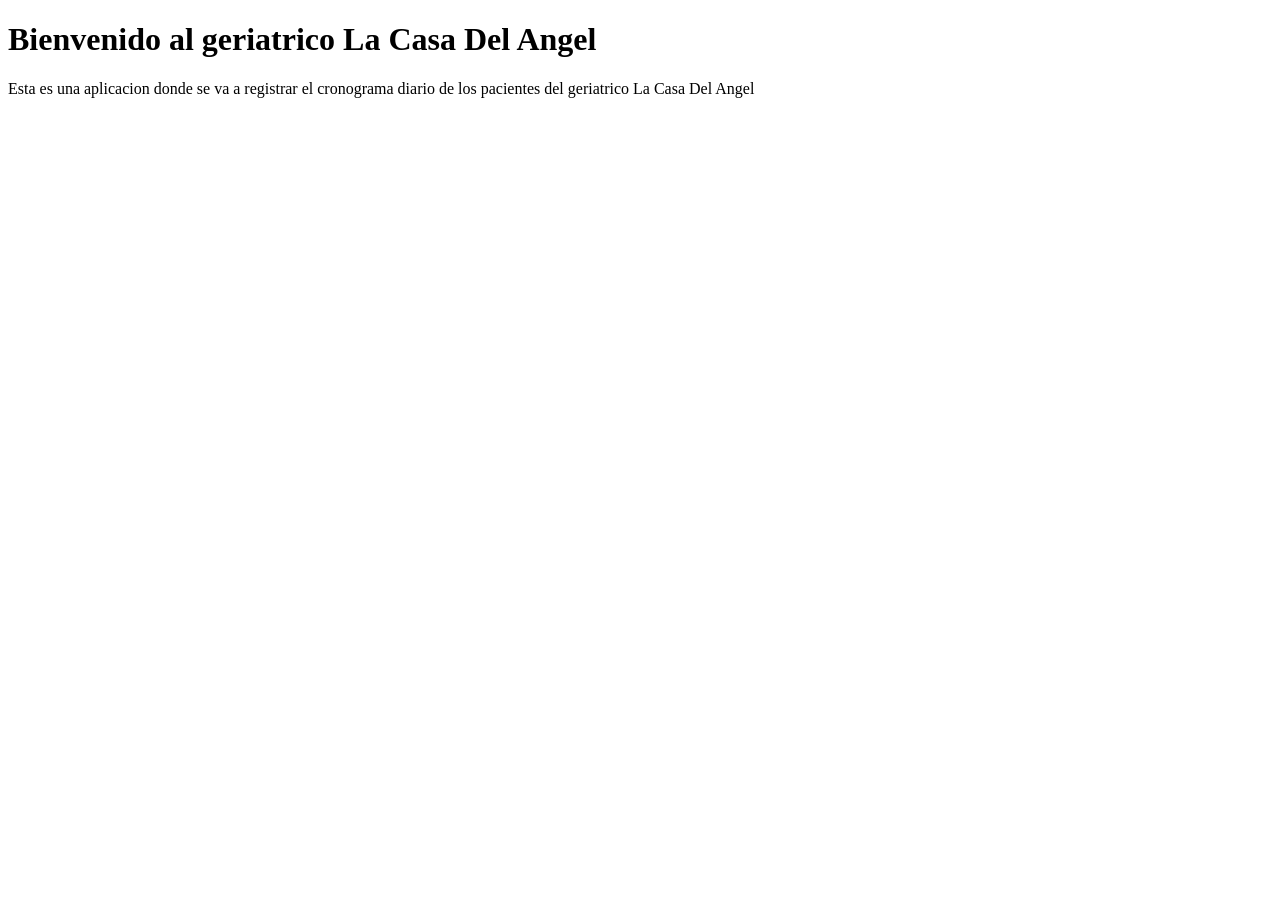
==== static/index.html @ bf0f5bc6 "Elimino carpeta entrega1" ====
<!DOCTYPE html>
<html>
<head><title>Geriatrico La Casa Del Angel</title></head>
<body>
  <h1>Bienvenido al geriatrico La Casa Del Angel</h1>
  <p>Esta es una aplicacion donde se va a registrar el cronograma diario de los pacientes del geriatrico La Casa Del Angel</p>
</body>
</html>
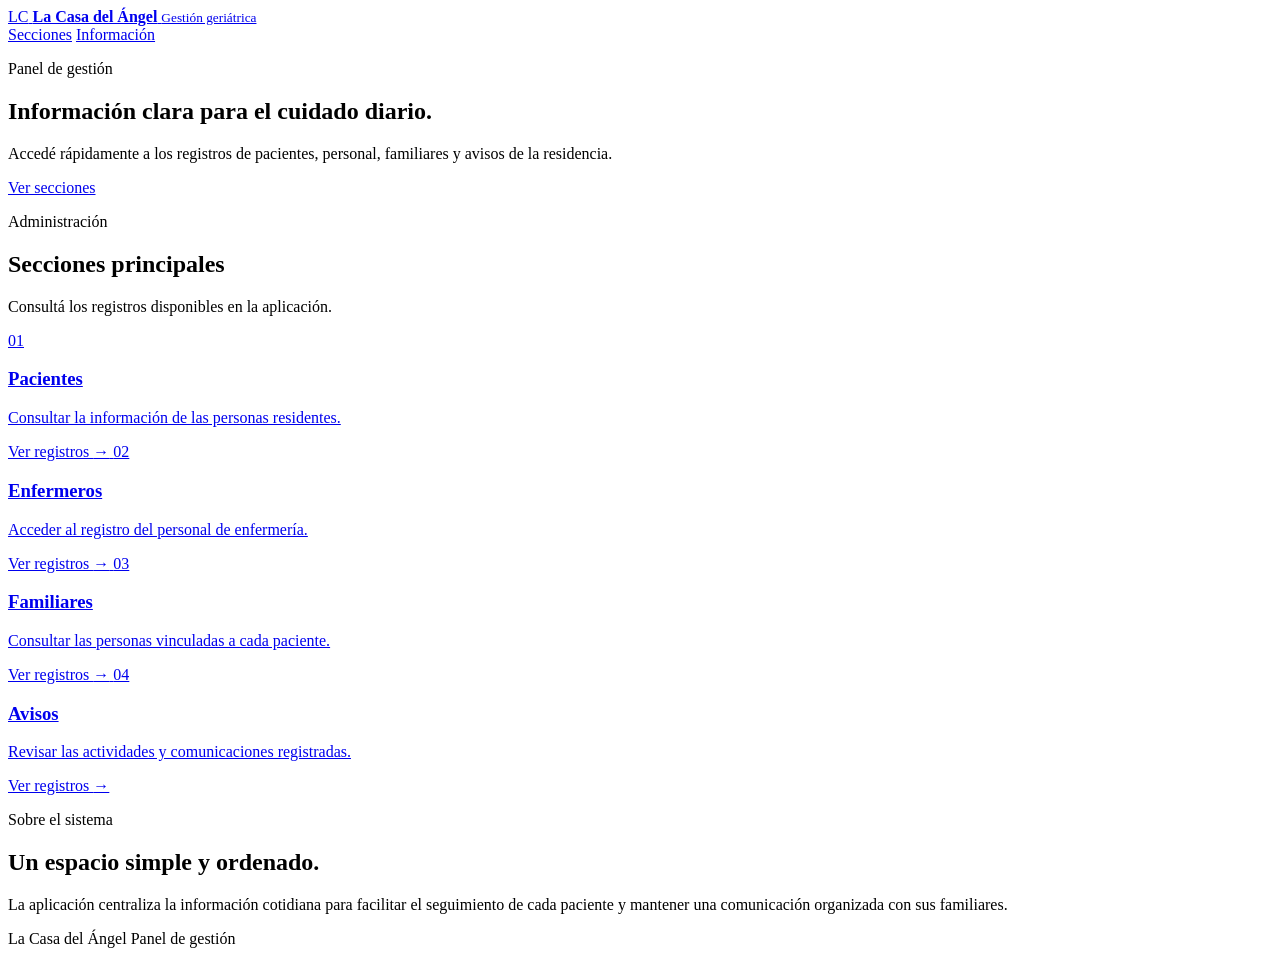
==== commit e603ecdb: "Refactorizar el Makefile y actualizar el README con nuevos comandos; mejorar las comprobaciones de s" ====
--- a/static/index.html
+++ b/static/index.html
@@ -1,8 +1,96 @@
-<!DOCTYPE html>
-<html>
-<head><title>Geriatrico La Casa Del Angel</title></head>
+<!doctype html>
+<html lang="es">
+<head>
+  <meta charset="utf-8">
+  <meta name="viewport" content="width=device-width, initial-scale=1">
+  <meta name="description" content="Panel de gestión del geriátrico La Casa del Ángel">
+  <title>La Casa del Ángel | Inicio</title>
+  <link rel="stylesheet" href="/styles.css">
+</head>
 <body>
-  <h1>Bienvenido al geriatrico La Casa Del Angel</h1>
-  <p>Esta es una aplicacion donde se va a registrar el cronograma diario de los pacientes del geriatrico La Casa Del Angel</p>
+  <header class="site-header">
+    <div class="container header-content">
+      <a class="brand" href="/">
+        <span class="brand-mark" aria-hidden="true">LC</span>
+        <span>
+          <strong>La Casa del Ángel</strong>
+          <small>Gestión geriátrica</small>
+        </span>
+      </a>
+      <nav aria-label="Navegación principal">
+        <a href="#secciones">Secciones</a>
+        <a href="#informacion">Información</a>
+      </nav>
+    </div>
+  </header>
+
+  <main>
+    <section class="hero">
+      <div class="container hero-content">
+        <p class="eyebrow">Panel de gestión</p>
+        <h1>Información clara para el cuidado diario.</h1>
+        <p class="hero-text">
+          Accedé rápidamente a los registros de pacientes, personal, familiares y avisos
+          de la residencia.
+        </p>
+        <a class="button button-primary" href="#secciones">Ver secciones</a>
+      </div>
+    </section>
+
+    <section class="container section" id="secciones">
+      <div class="section-heading">
+        <div>
+          <p class="eyebrow">Administración</p>
+          <h2>Secciones principales</h2>
+        </div>
+        <p class="section-intro">Consultá los registros disponibles en la aplicación.</p>
+      </div>
+
+      <div class="cards">
+        <a class="card" href="/pacientes">
+          <span class="card-number">01</span>
+          <h3>Pacientes</h3>
+          <p>Consultar la información de las personas residentes.</p>
+          <span class="card-link">Ver registros <span aria-hidden="true">→</span></span>
+        </a>
+        <a class="card" href="/enfermeros">
+          <span class="card-number">02</span>
+          <h3>Enfermeros</h3>
+          <p>Acceder al registro del personal de enfermería.</p>
+          <span class="card-link">Ver registros <span aria-hidden="true">→</span></span>
+        </a>
+        <a class="card" href="/familiares">
+          <span class="card-number">03</span>
+          <h3>Familiares</h3>
+          <p>Consultar las personas vinculadas a cada paciente.</p>
+          <span class="card-link">Ver registros <span aria-hidden="true">→</span></span>
+        </a>
+        <a class="card" href="/avisos">
+          <span class="card-number">04</span>
+          <h3>Avisos</h3>
+          <p>Revisar las actividades y comunicaciones registradas.</p>
+          <span class="card-link">Ver registros <span aria-hidden="true">→</span></span>
+        </a>
+      </div>
+    </section>
+
+    <section class="container information" id="informacion">
+      <div>
+        <p class="eyebrow">Sobre el sistema</p>
+        <h2>Un espacio simple y ordenado.</h2>
+      </div>
+      <p>
+        La aplicación centraliza la información cotidiana para facilitar el seguimiento
+        de cada paciente y mantener una comunicación organizada con sus familiares.
+      </p>
+    </section>
+  </main>
+
+  <footer class="site-footer">
+    <div class="container footer-content">
+      <span>La Casa del Ángel</span>
+      <span>Panel de gestión</span>
+    </div>
+  </footer>
 </body>
 </html>
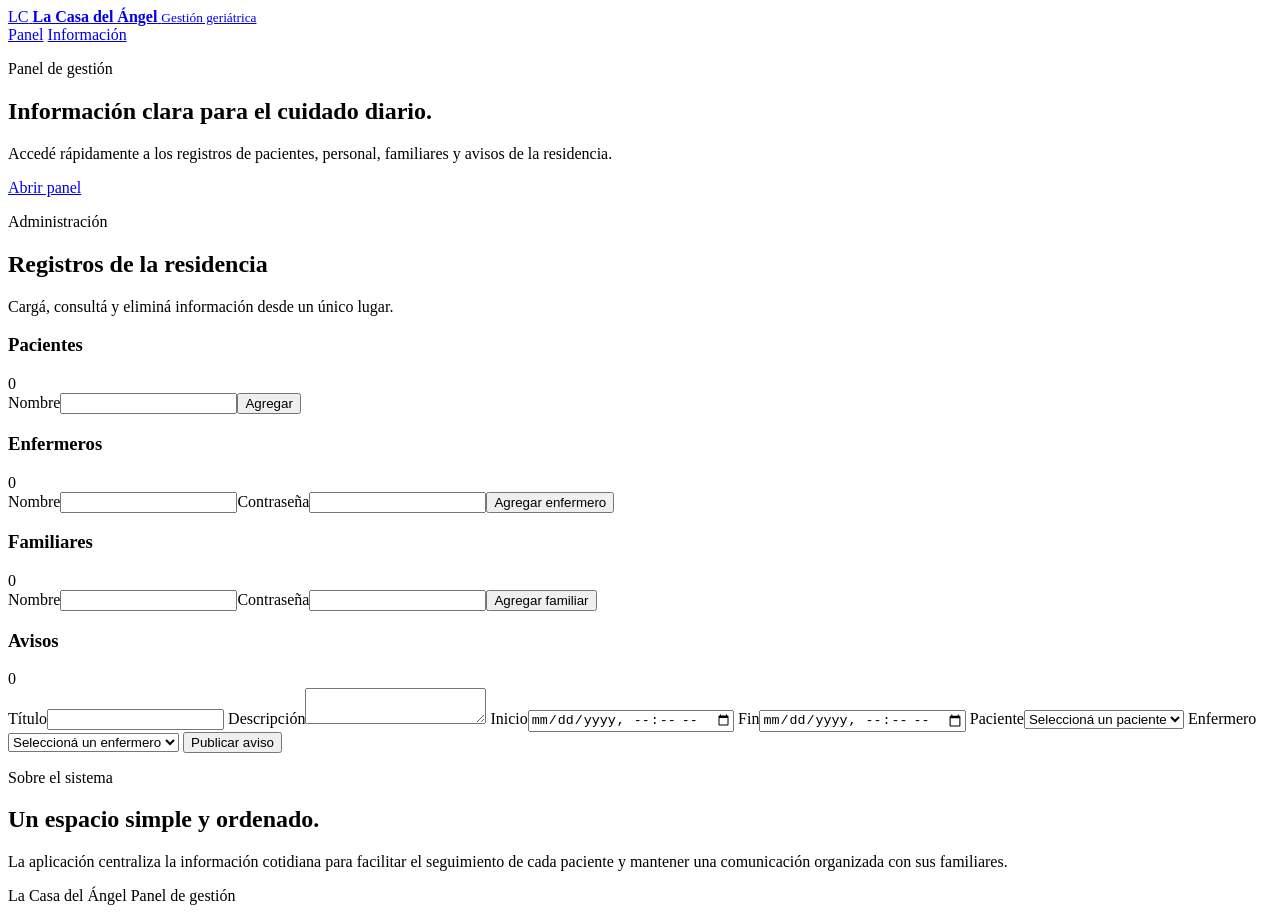
==== commit 0919f64b: "Agregar handlers web y vistas con templ para gestionar pacientes, enfermeros, familiares y avisos Se" ====
--- a/static/index.html
+++ b/static/index.html
@@ -4,7 +4,7 @@
   <meta charset="utf-8">
   <meta name="viewport" content="width=device-width, initial-scale=1">
   <meta name="description" content="Panel de gestión del geriátrico La Casa del Ángel">
-  <title>La Casa del Ángel | Inicio</title>
+  <title>La Casa del Ángel | Panel</title>
   <link rel="stylesheet" href="/styles.css">
 </head>
 <body>
@@ -18,7 +18,7 @@
         </span>
       </a>
       <nav aria-label="Navegación principal">
-        <a href="#secciones">Secciones</a>
+        <a href="#panel">Panel</a>
         <a href="#informacion">Información</a>
       </nav>
     </div>
@@ -33,44 +33,49 @@
           Accedé rápidamente a los registros de pacientes, personal, familiares y avisos
           de la residencia.
         </p>
-        <a class="button button-primary" href="#secciones">Ver secciones</a>
+        <a class="button button-primary" href="#panel">Abrir panel</a>
       </div>
     </section>
 
-    <section class="container section" id="secciones">
+    <section class="container section dashboard" id="panel">
       <div class="section-heading">
         <div>
           <p class="eyebrow">Administración</p>
-          <h2>Secciones principales</h2>
+          <h2>Registros de la residencia</h2>
         </div>
-        <p class="section-intro">Consultá los registros disponibles en la aplicación.</p>
+        <p class="section-intro">Cargá, consultá y eliminá información desde un único lugar.</p>
       </div>
 
-      <div class="cards">
-        <a class="card" href="/pacientes">
-          <span class="card-number">01</span>
-          <h3>Pacientes</h3>
-          <p>Consultar la información de las personas residentes.</p>
-          <span class="card-link">Ver registros <span aria-hidden="true">→</span></span>
-        </a>
-        <a class="card" href="/enfermeros">
-          <span class="card-number">02</span>
-          <h3>Enfermeros</h3>
-          <p>Acceder al registro del personal de enfermería.</p>
-          <span class="card-link">Ver registros <span aria-hidden="true">→</span></span>
-        </a>
-        <a class="card" href="/familiares">
-          <span class="card-number">03</span>
-          <h3>Familiares</h3>
-          <p>Consultar las personas vinculadas a cada paciente.</p>
-          <span class="card-link">Ver registros <span aria-hidden="true">→</span></span>
-        </a>
-        <a class="card" href="/avisos">
-          <span class="card-number">04</span>
-          <h3>Avisos</h3>
-          <p>Revisar las actividades y comunicaciones registradas.</p>
-          <span class="card-link">Ver registros <span aria-hidden="true">→</span></span>
-        </a>
+      <div id="status" class="status" role="status" aria-live="polite"></div>
+      <div class="dashboard-grid">
+        <section class="panel-card" id="pacientes-panel">
+          <div class="panel-heading"><h3>Pacientes</h3><span class="badge" id="pacientes-count">0</span></div>
+          <form class="inline-form" data-form="pacientes"><label for="paciente-nombre">Nombre</label><input id="paciente-nombre" name="nombre" required><button class="button button-primary" type="submit">Agregar</button></form>
+          <ul class="record-list" id="pacientes-list"></ul>
+        </section>
+        <section class="panel-card" id="enfermeros-panel">
+          <div class="panel-heading"><h3>Enfermeros</h3><span class="badge" id="enfermeros-count">0</span></div>
+          <form class="stack-form" data-form="enfermeros"><label for="enfermero-nombre">Nombre</label><input id="enfermero-nombre" name="nombre" required><label for="enfermero-contrasena">Contraseña</label><input id="enfermero-contrasena" name="contrasena" type="password" required><button class="button button-primary" type="submit">Agregar enfermero</button></form>
+          <ul class="record-list" id="enfermeros-list"></ul>
+        </section>
+        <section class="panel-card" id="familiares-panel">
+          <div class="panel-heading"><h3>Familiares</h3><span class="badge" id="familiares-count">0</span></div>
+          <form class="stack-form" data-form="familiares"><label for="familiar-nombre">Nombre</label><input id="familiar-nombre" name="nombre" required><label for="familiar-contrasena">Contraseña</label><input id="familiar-contrasena" name="contrasena" type="password" required><button class="button button-primary" type="submit">Agregar familiar</button></form>
+          <ul class="record-list" id="familiares-list"></ul>
+        </section>
+        <section class="panel-card panel-card-wide" id="avisos-panel">
+          <div class="panel-heading"><h3>Avisos</h3><span class="badge" id="avisos-count">0</span></div>
+          <form class="notice-form" data-form="avisos">
+            <label for="aviso-nombre">Título</label><input id="aviso-nombre" name="nombre" required>
+            <label for="aviso-descripcion">Descripción</label><textarea id="aviso-descripcion" name="descripcion" rows="2" required></textarea>
+            <label for="aviso-inicio">Inicio</label><input id="aviso-inicio" name="fecha_hora_inicio" type="datetime-local" required>
+            <label for="aviso-fin">Fin</label><input id="aviso-fin" name="fecha_hora_fin" type="datetime-local" required>
+            <label for="aviso-paciente">Paciente</label><select id="aviso-paciente" name="id_paciente" required><option value="">Seleccioná un paciente</option></select>
+            <label for="aviso-enfermero">Enfermero</label><select id="aviso-enfermero" name="id_enfermero" required><option value="">Seleccioná un enfermero</option></select>
+            <button class="button button-primary" type="submit">Publicar aviso</button>
+          </form>
+          <ul class="record-list" id="avisos-list"></ul>
+        </section>
       </div>
     </section>
 
@@ -92,5 +97,6 @@
       <span>Panel de gestión</span>
     </div>
   </footer>
+  <script type="module" src="/js/app.js"></script>
 </body>
 </html>
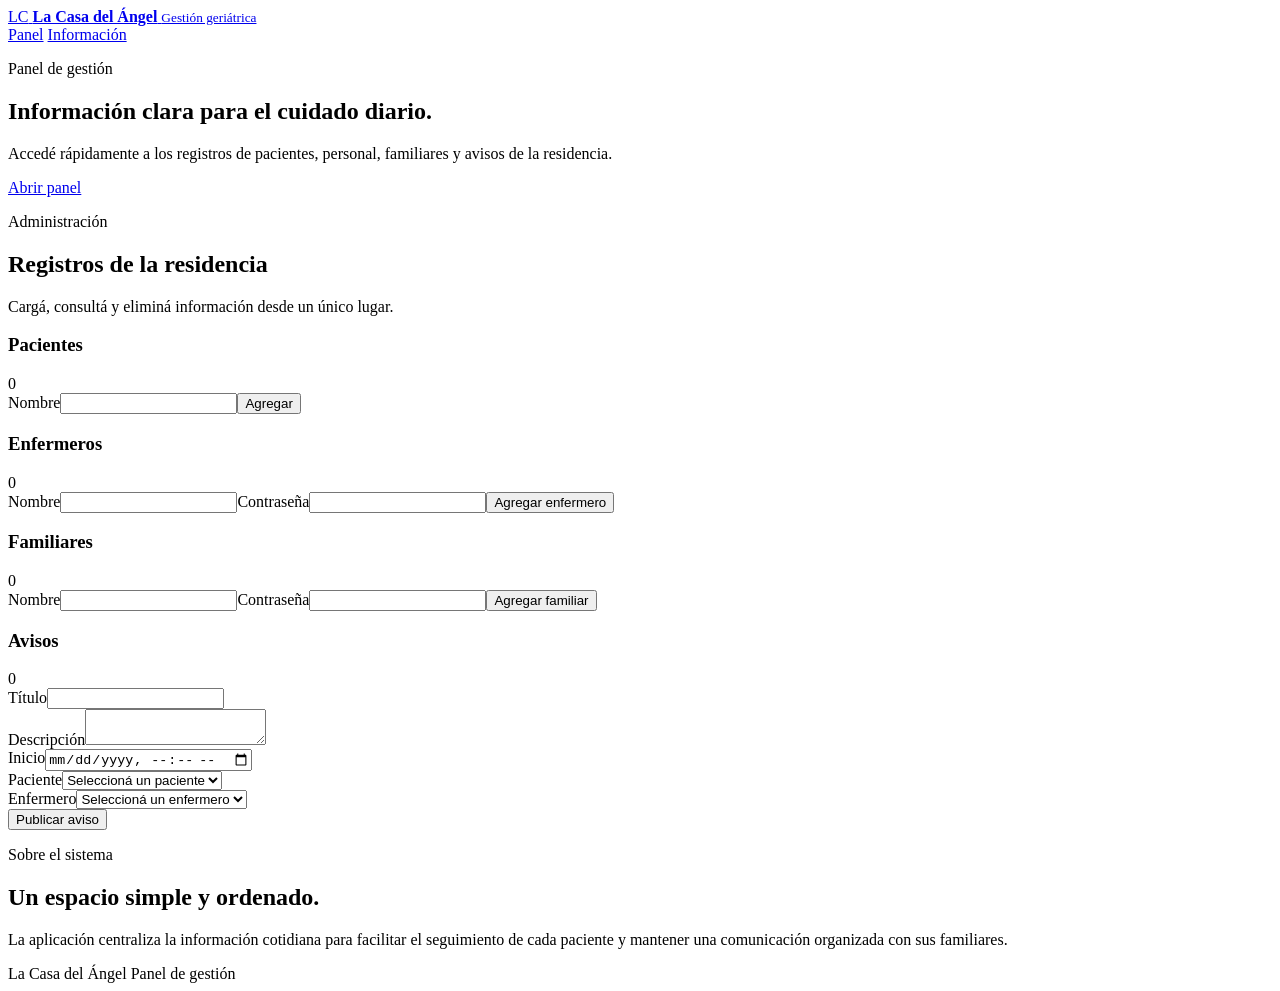
==== commit d4baaea4: "Refactorización del formulario de Avisos y componentes relacionados Se actualizó el diseño del formu" ====
--- a/static/index.html
+++ b/static/index.html
@@ -66,12 +66,13 @@
         <section class="panel-card panel-card-wide" id="avisos-panel">
           <div class="panel-heading"><h3>Avisos</h3><span class="badge" id="avisos-count">0</span></div>
           <form class="notice-form" data-form="avisos">
-            <label for="aviso-nombre">Título</label><input id="aviso-nombre" name="nombre" required>
-            <label for="aviso-descripcion">Descripción</label><textarea id="aviso-descripcion" name="descripcion" rows="2" required></textarea>
-            <label for="aviso-inicio">Inicio</label><input id="aviso-inicio" name="fecha_hora_inicio" type="datetime-local" required>
-            <label for="aviso-fin">Fin</label><input id="aviso-fin" name="fecha_hora_fin" type="datetime-local" required>
-            <label for="aviso-paciente">Paciente</label><select id="aviso-paciente" name="id_paciente" required><option value="">Seleccioná un paciente</option></select>
-            <label for="aviso-enfermero">Enfermero</label><select id="aviso-enfermero" name="id_enfermero" required><option value="">Seleccioná un enfermero</option></select>
+            <div class="notice-row"><div class="notice-field"><label for="aviso-nombre">Título</label><input id="aviso-nombre" name="nombre" required></div></div>
+            <div class="notice-row"><div class="notice-field"><label for="aviso-descripcion">Descripción</label><textarea id="aviso-descripcion" name="descripcion" rows="2" required></textarea></div></div>
+            <div class="notice-row"><div class="notice-field"><label for="aviso-inicio">Inicio</label><input id="aviso-inicio" name="fecha_hora_inicio" type="datetime-local" required></div></div>
+            <div class="notice-row notice-row-related">
+              <div class="notice-field"><label for="aviso-paciente">Paciente</label><select id="aviso-paciente" name="id_paciente" required><option value="">Seleccioná un paciente</option></select></div>
+              <div class="notice-field"><label for="aviso-enfermero">Enfermero</label><select id="aviso-enfermero" name="id_enfermero" required><option value="">Seleccioná un enfermero</option></select></div>
+            </div>
             <button class="button button-primary" type="submit">Publicar aviso</button>
           </form>
           <ul class="record-list" id="avisos-list"></ul>
